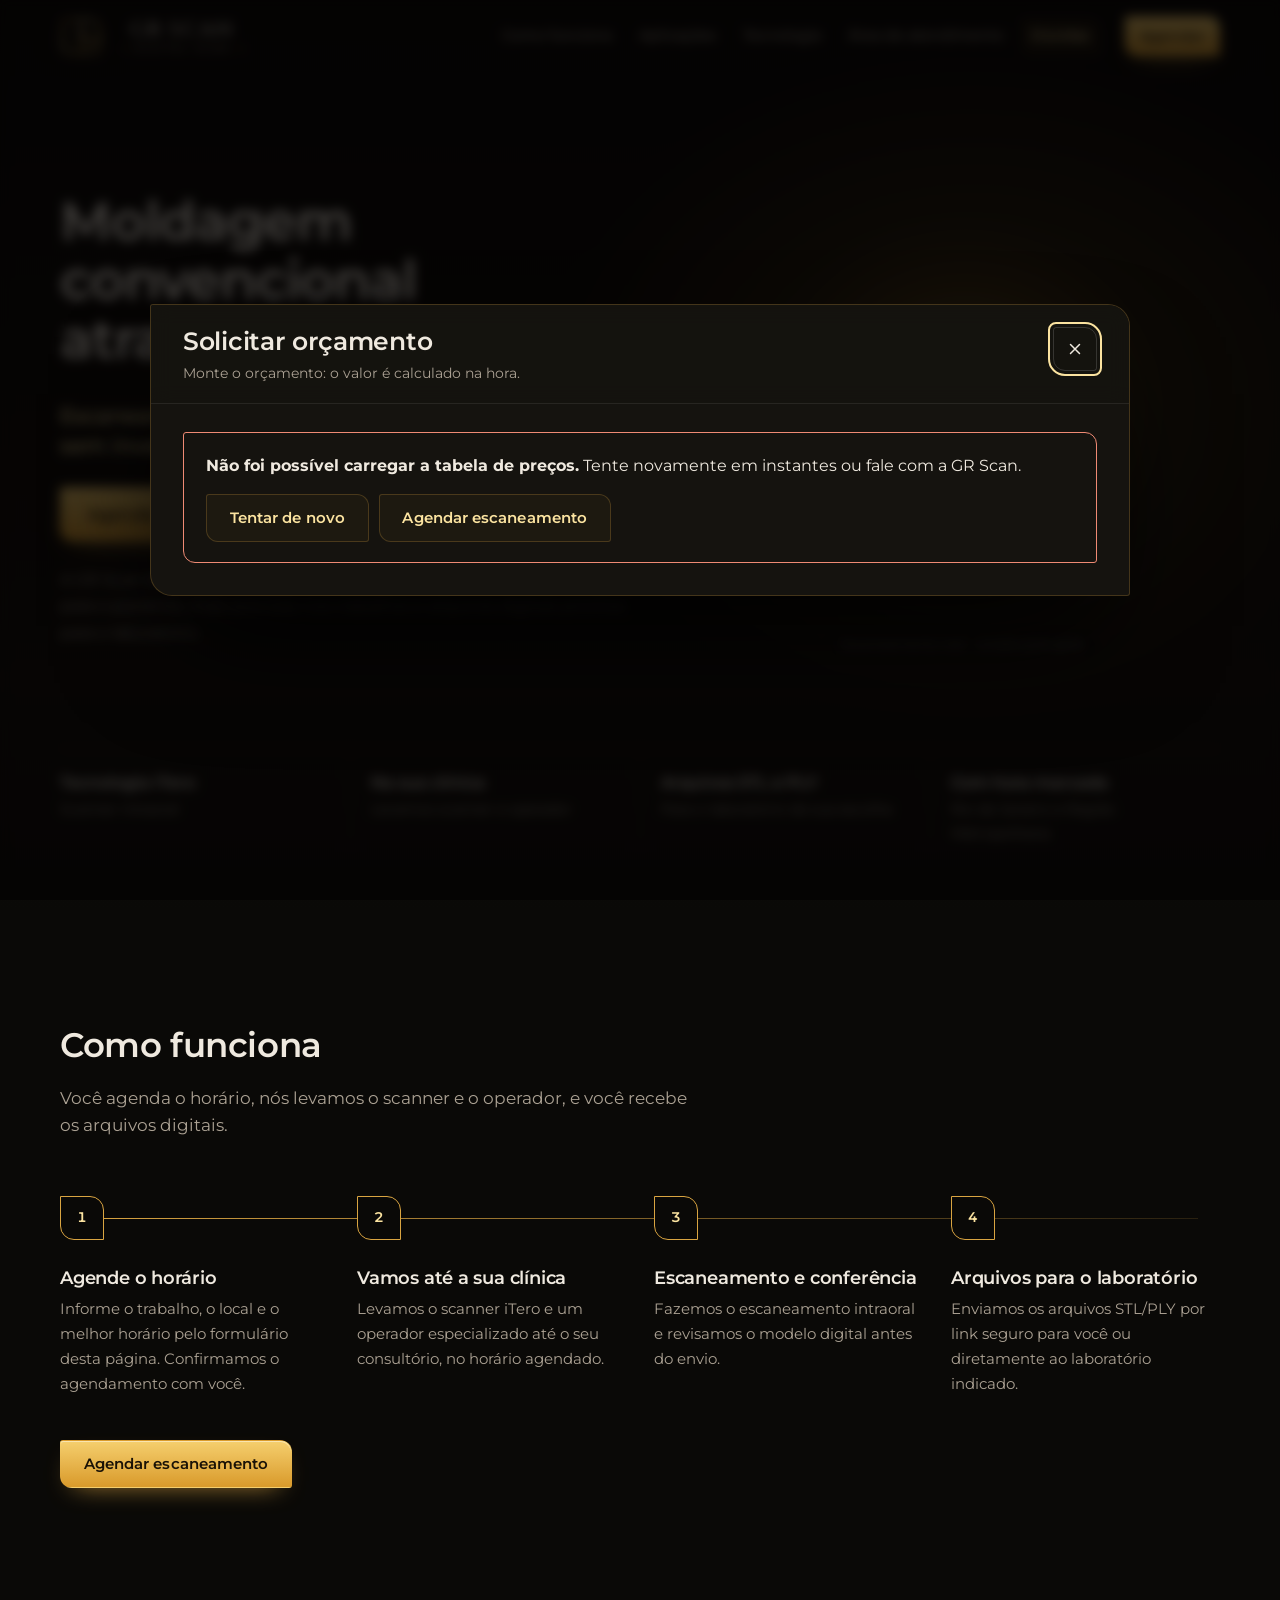
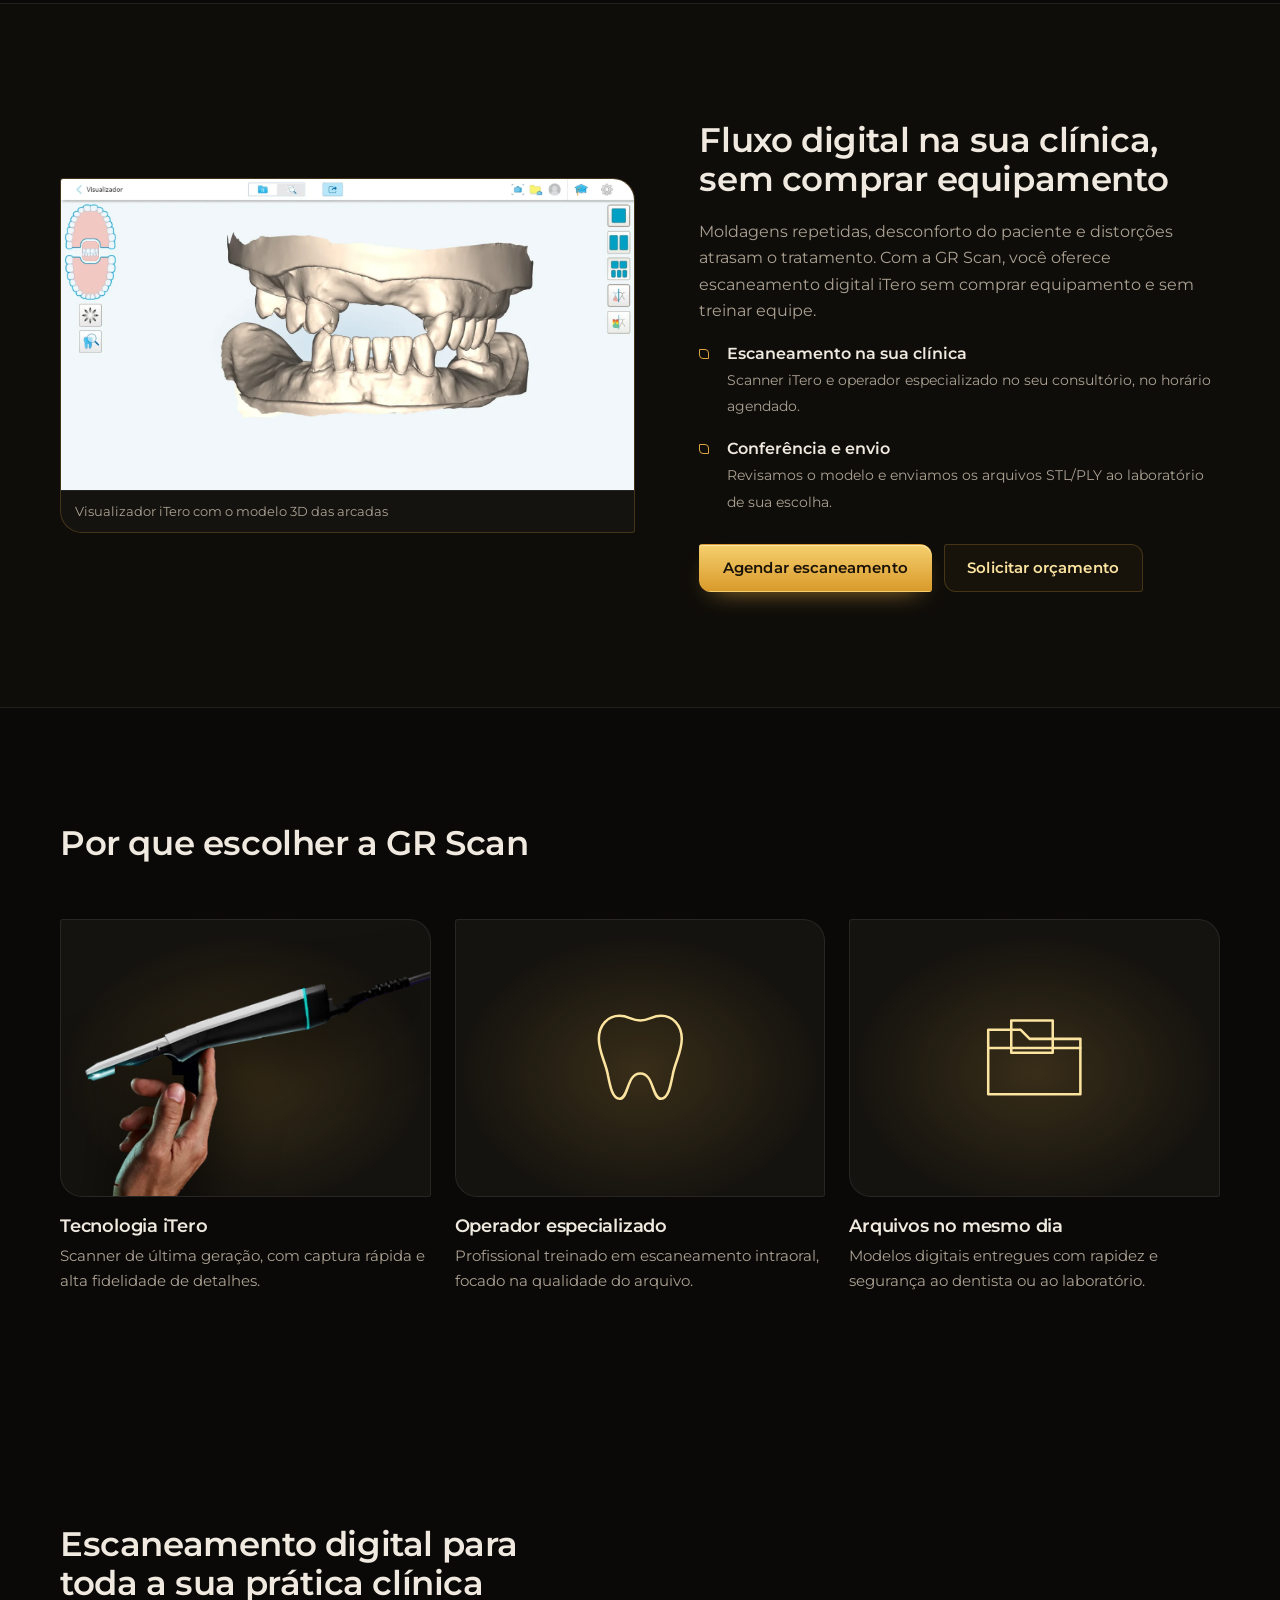
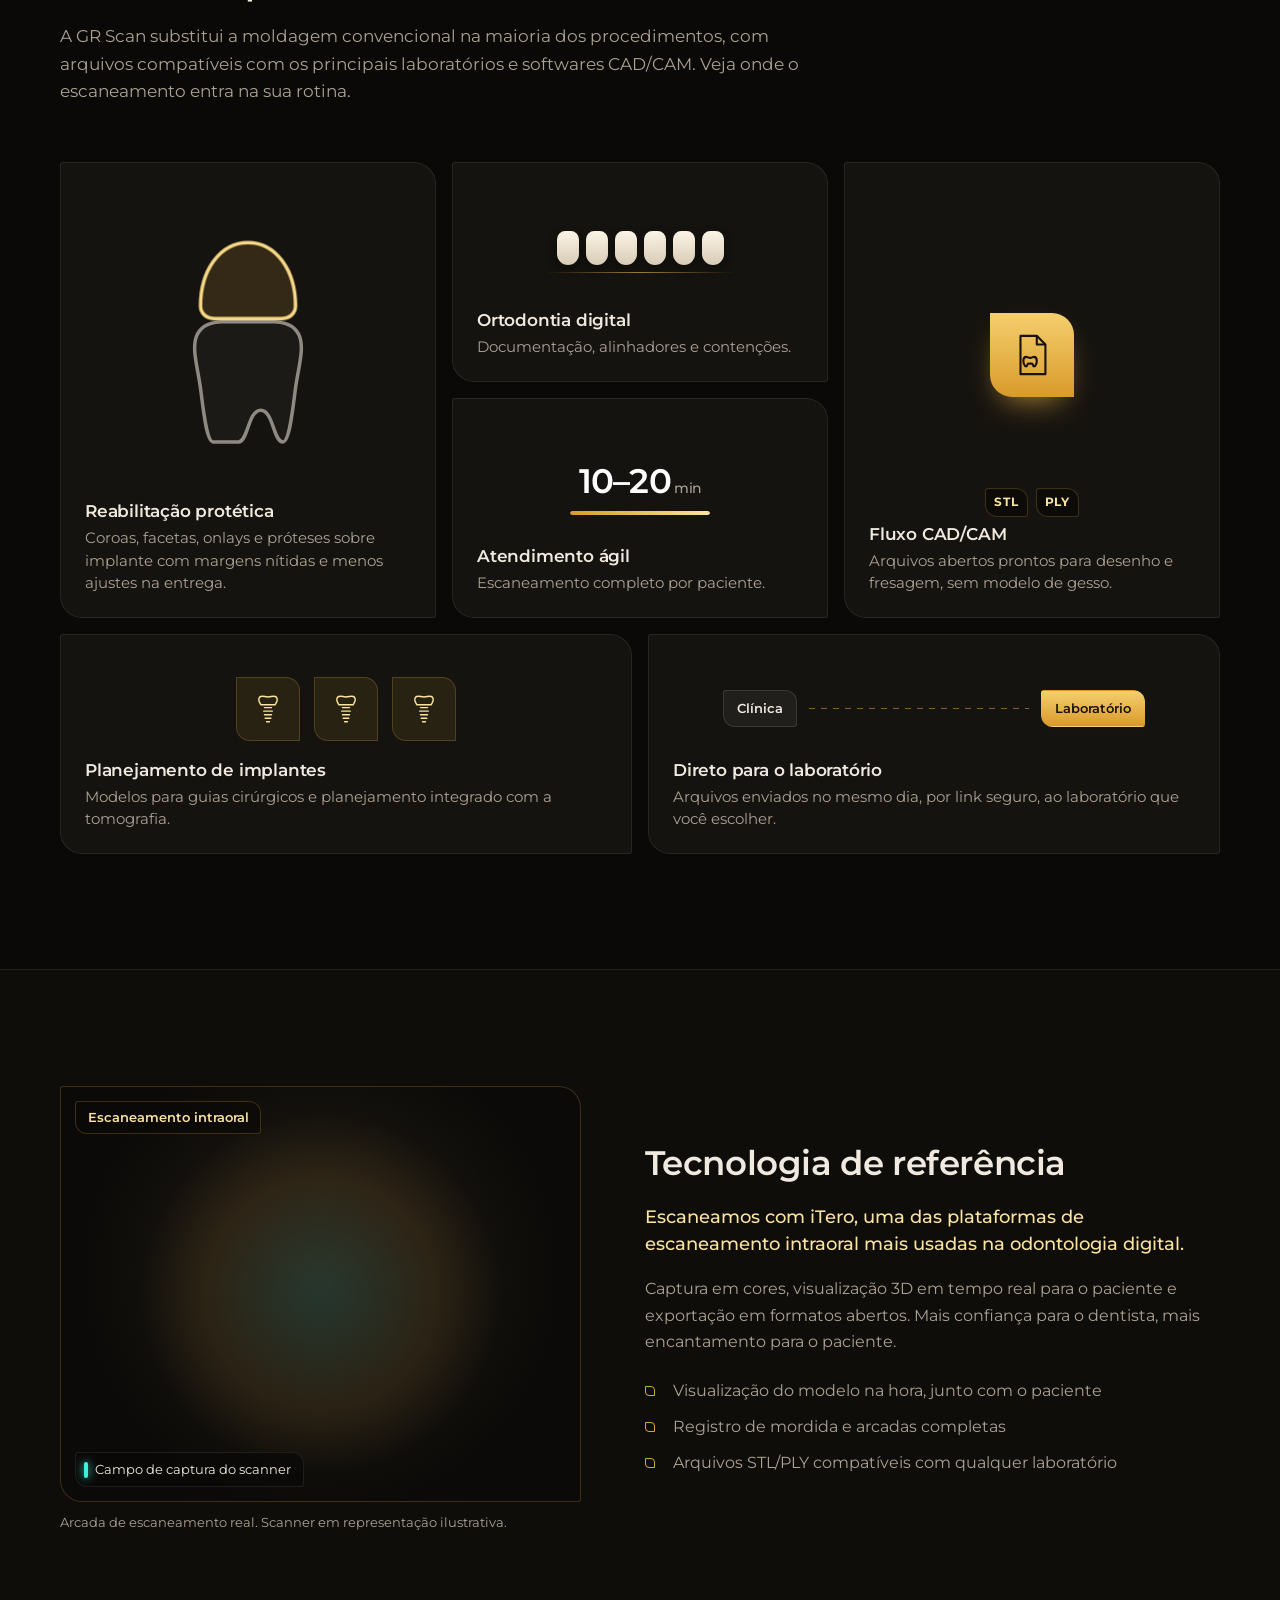
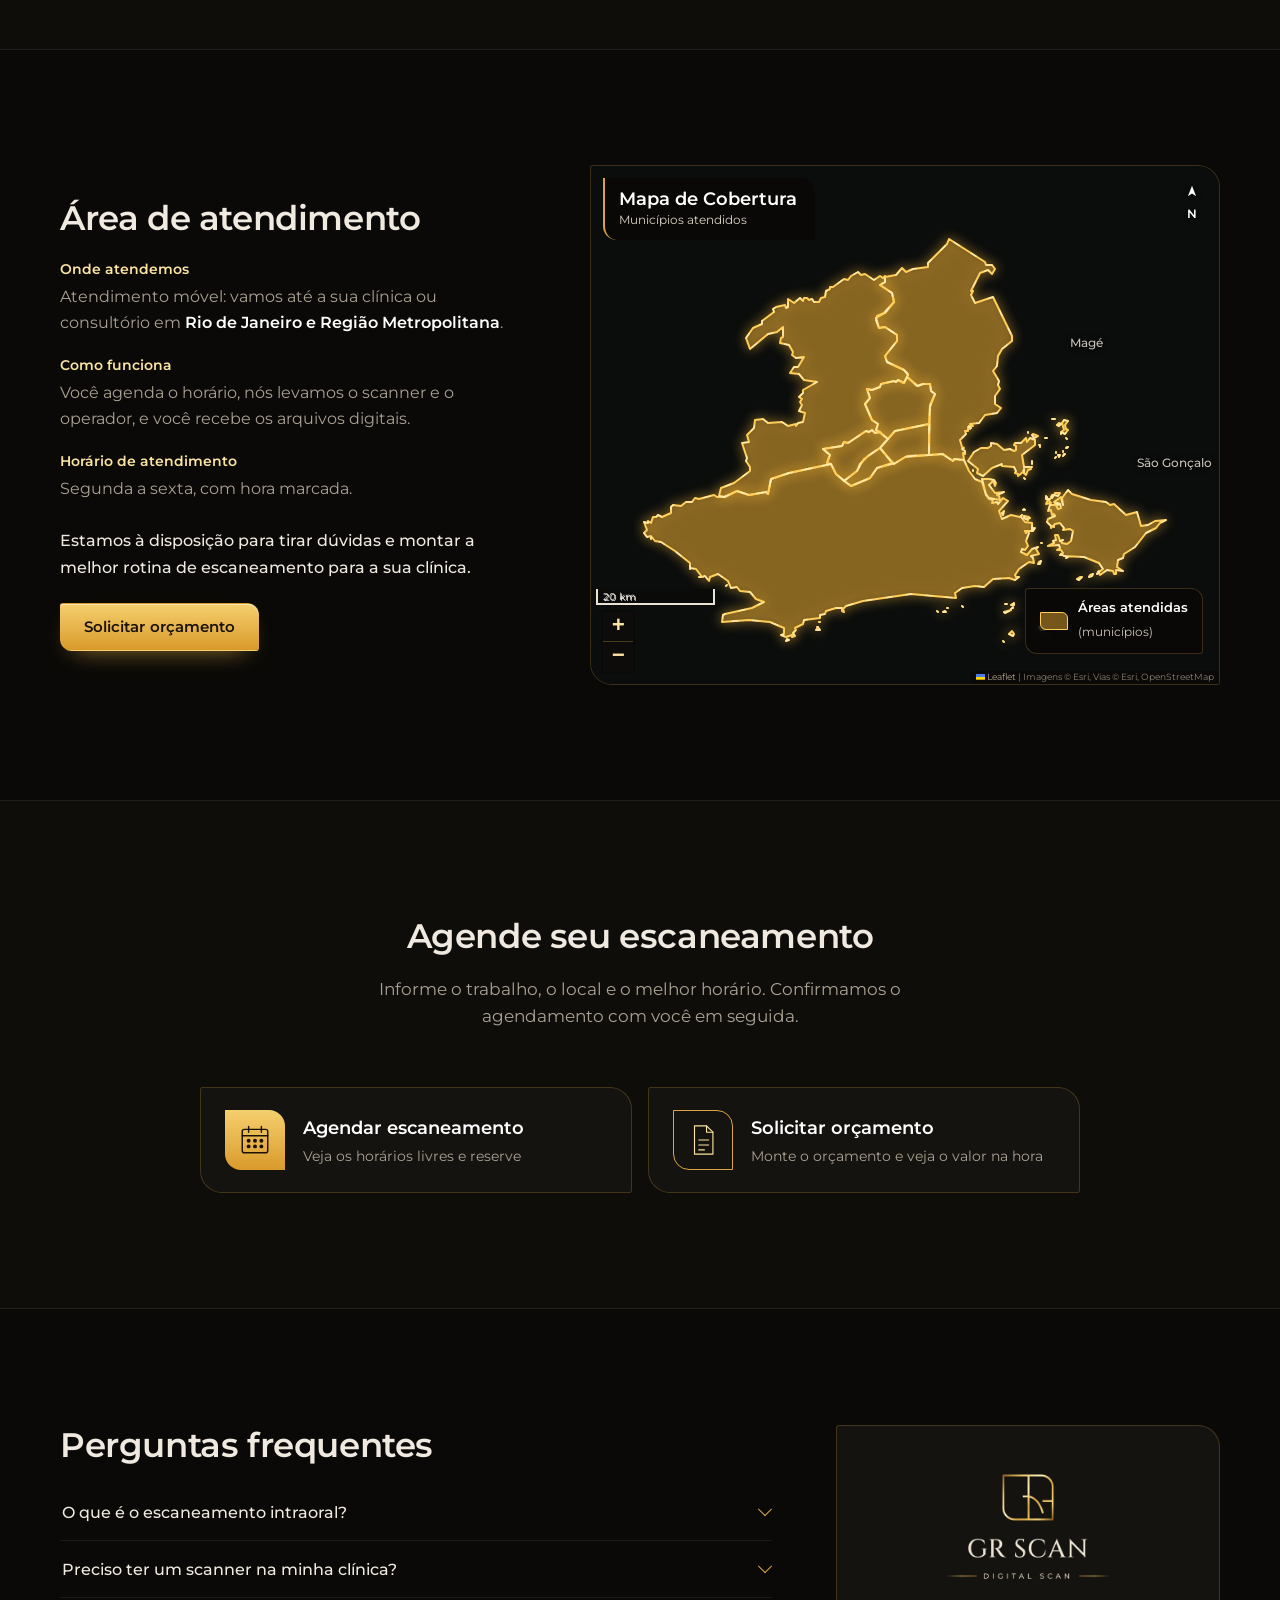
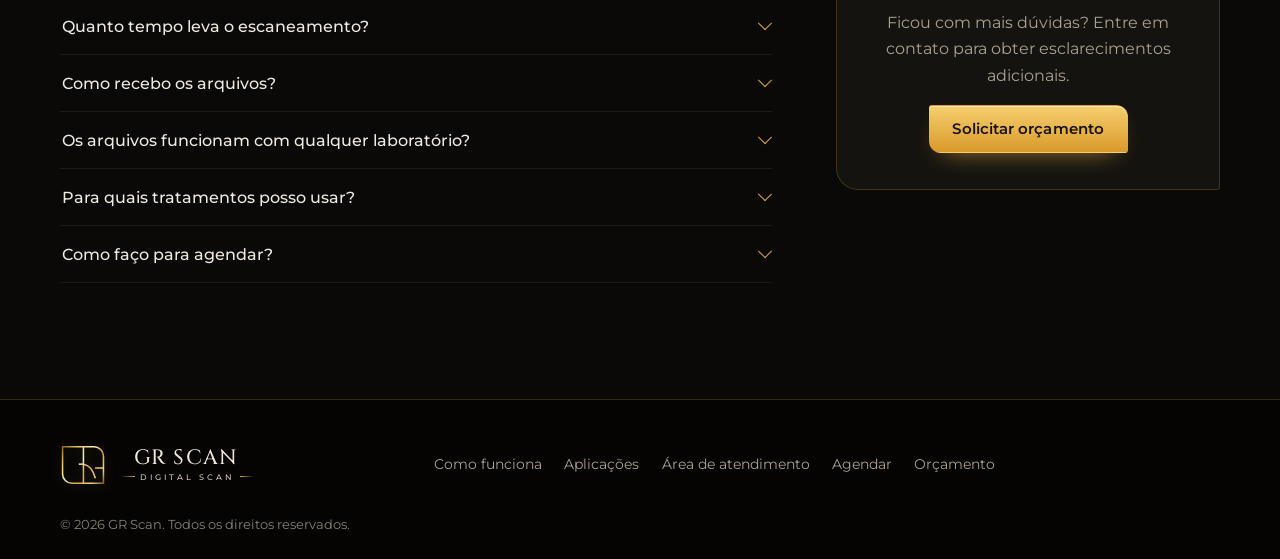
==== convite/index.html @ b7c7b3e9 "Add /convite/ link with its own WhatsApp preview image Co-Authored-By: Claude Opus 5.5 <noreply@anth" ====
<!doctype html>
<html lang="pt-BR">
<head>
  <meta charset="utf-8">
  <meta name="viewport" content="width=device-width, initial-scale=1">
  <title>Veja o valor do escaneamento iTero para a sua clínica · GR Scan</title>
  <meta name="description" content="Monte o orçamento em poucos toques. Arquivos STL/PLY direto para o seu laboratório.">
  <meta name="robots" content="noindex">
  <link rel="canonical" href="https://grscan.implantstore.com.br/">
  <!-- Prévia do link no WhatsApp e em outras redes -->
  <meta property="og:type" content="website">
  <meta property="og:locale" content="pt_BR">
  <meta property="og:site_name" content="GR Scan">
  <meta property="og:url" content="https://grscan.implantstore.com.br/convite/">
  <meta property="og:title" content="Veja o valor do escaneamento iTero para a sua clínica">
  <meta property="og:description" content="Monte o orçamento em poucos toques. Arquivos STL/PLY direto para o seu laboratório.">
  <meta property="og:image" content="https://grscan.implantstore.com.br/assets/convite-og.jpg">
  <meta property="og:image:secure_url" content="https://grscan.implantstore.com.br/assets/convite-og.jpg">
  <meta property="og:image:type" content="image/jpeg">
  <meta property="og:image:width" content="1200">
  <meta property="og:image:height" content="630">
  <meta property="og:image:alt" content="GR Scan: escaneamento intraoral iTero no seu consultório, com o valor na hora">
  <meta name="twitter:card" content="summary_large_image">
  <link rel="icon" href="../assets/favicon.svg" type="image/svg+xml">
  <style>
    body { margin: 0; min-height: 100vh; display: grid; place-items: center; background: #0a0907; color: #efe9df;
           font: 16px/1.5 Montserrat, system-ui, -apple-system, "Segoe UI", sans-serif; text-align: center; padding: 24px; }
    a { display: inline-block; margin-top: 18px; padding: 14px 24px; border-radius: 3px 18px 3px 18px; color: #1a1206;
        background: linear-gradient(180deg, #f5cf6e, #d99a2b); font-weight: 700; text-decoration: none; }
    p { margin: 0; color: #aba193; }
  </style>
  <script>
    /* Leva direto ao orçamento do site, com a região do link (se válida) e a origem "convite". */
    (function () {
      var q = new URLSearchParams(location.search), r = (q.get("r") || "").toLowerCase();
      var destino = "/?" + (/^[a-z_]{1,40}$/.test(r) ? "r=" + r + "&" : "") + "origem=convite#orcamento";
      location.replace(destino);
    })();
  </script>
</head>
<body>
  <main>
    <img src="../assets/logo.svg" alt="GR Scan" width="64" height="58">
    <p>Abrindo o orçamento da GR Scan…</p>
    <a href="/?origem=convite#orcamento">Ver o valor para a minha clínica</a>
  </main>
</body>
</html>
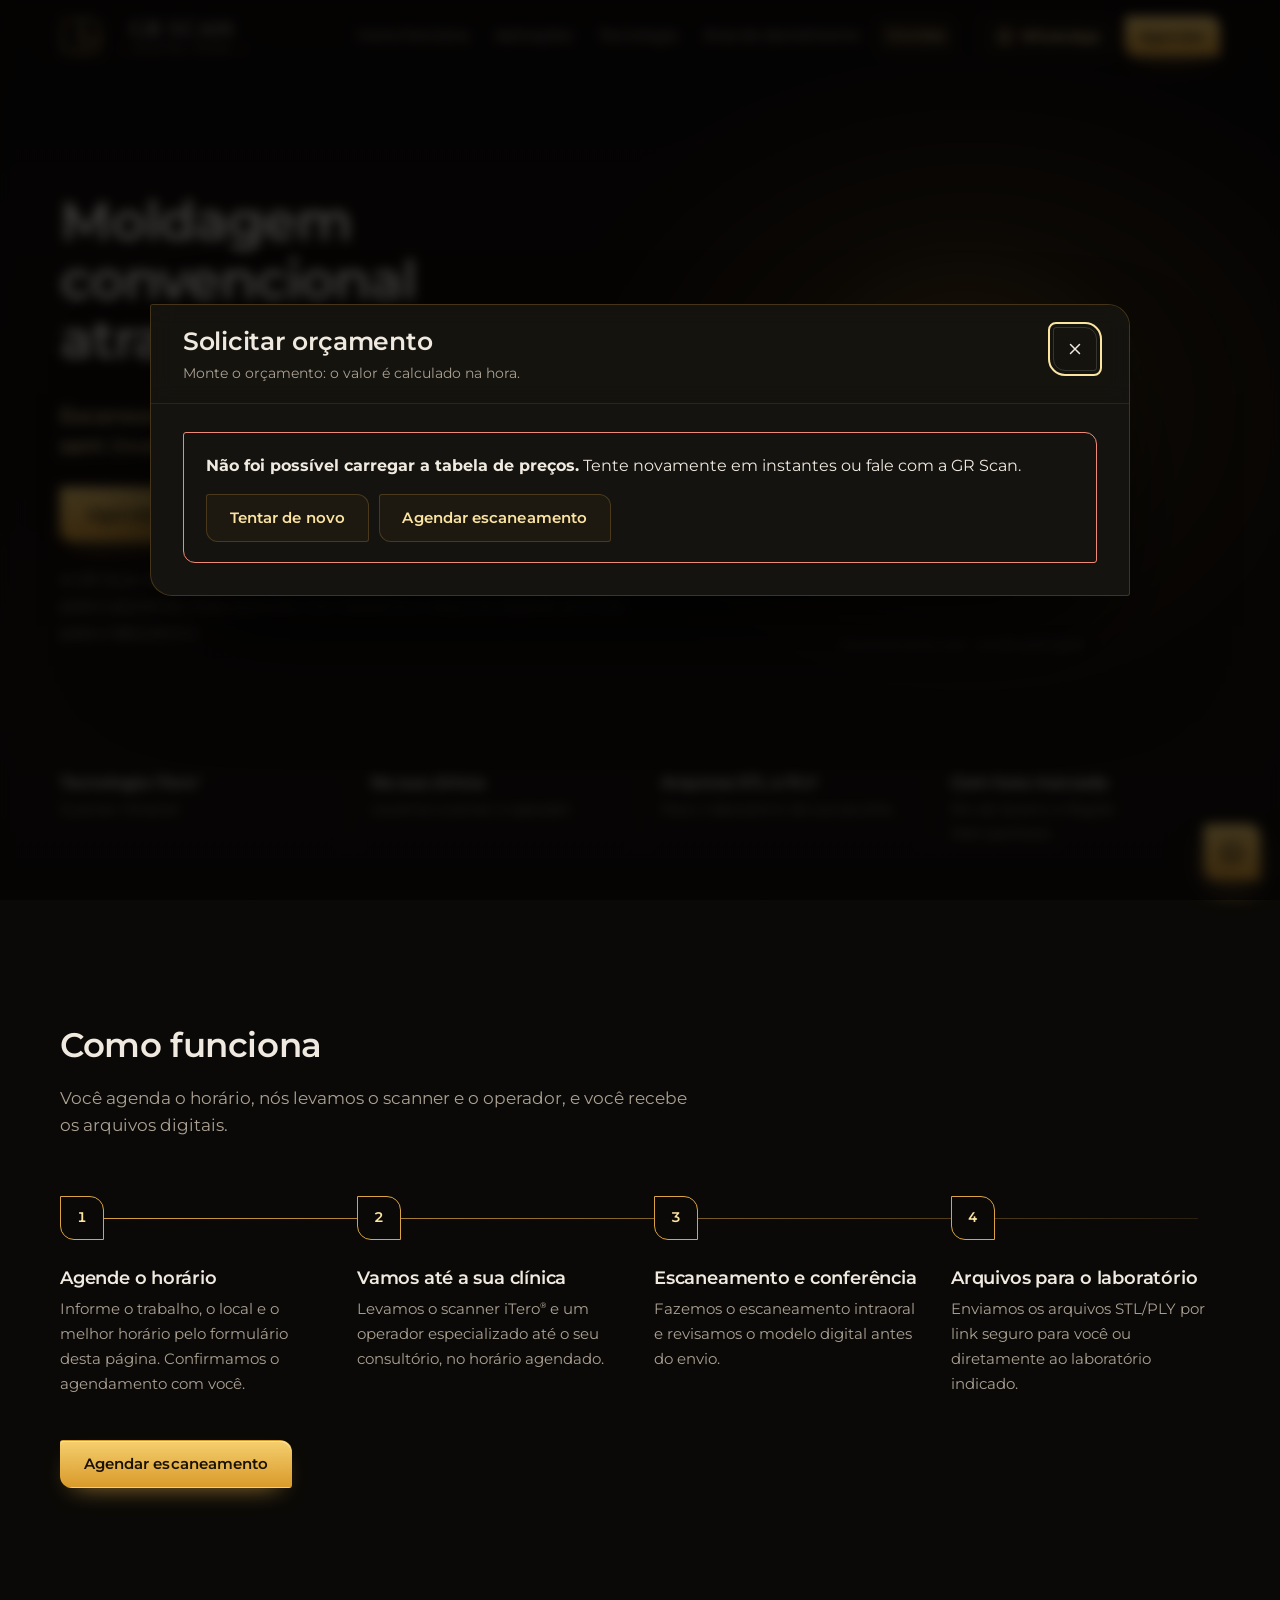
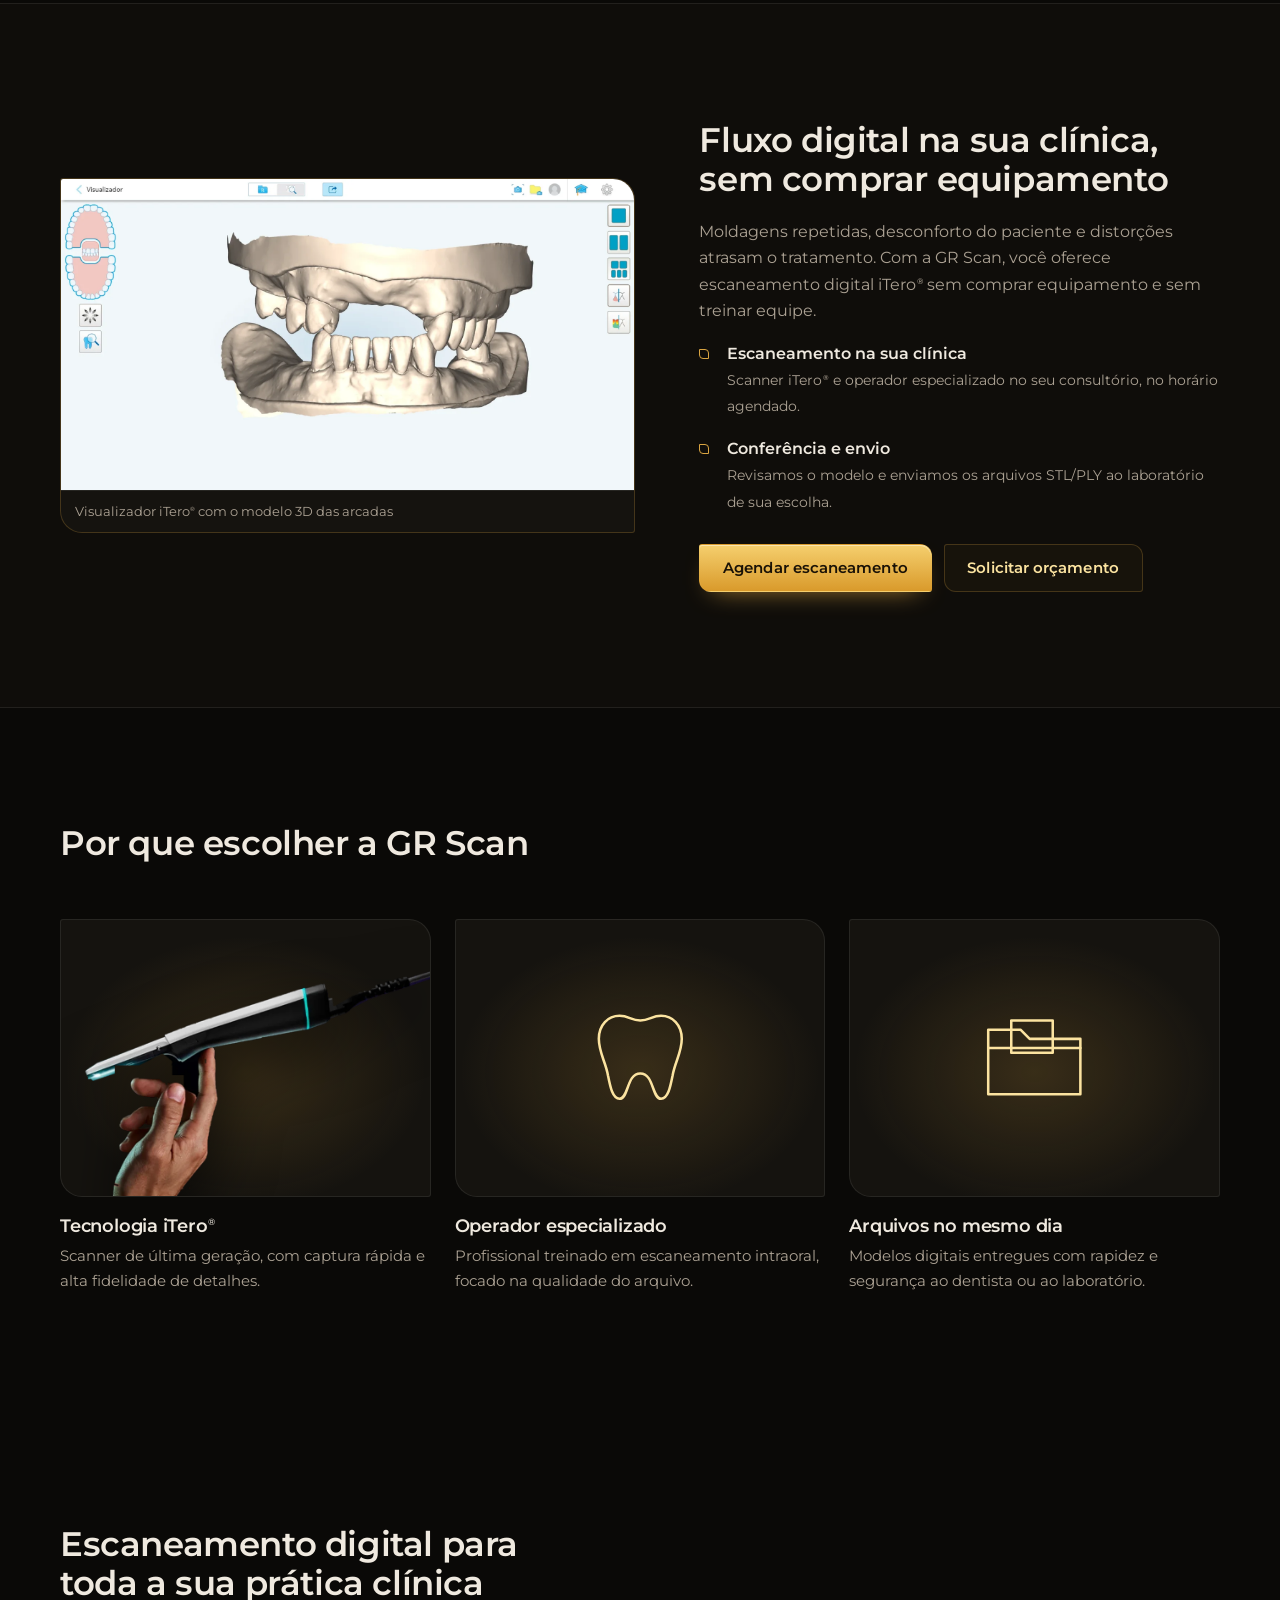
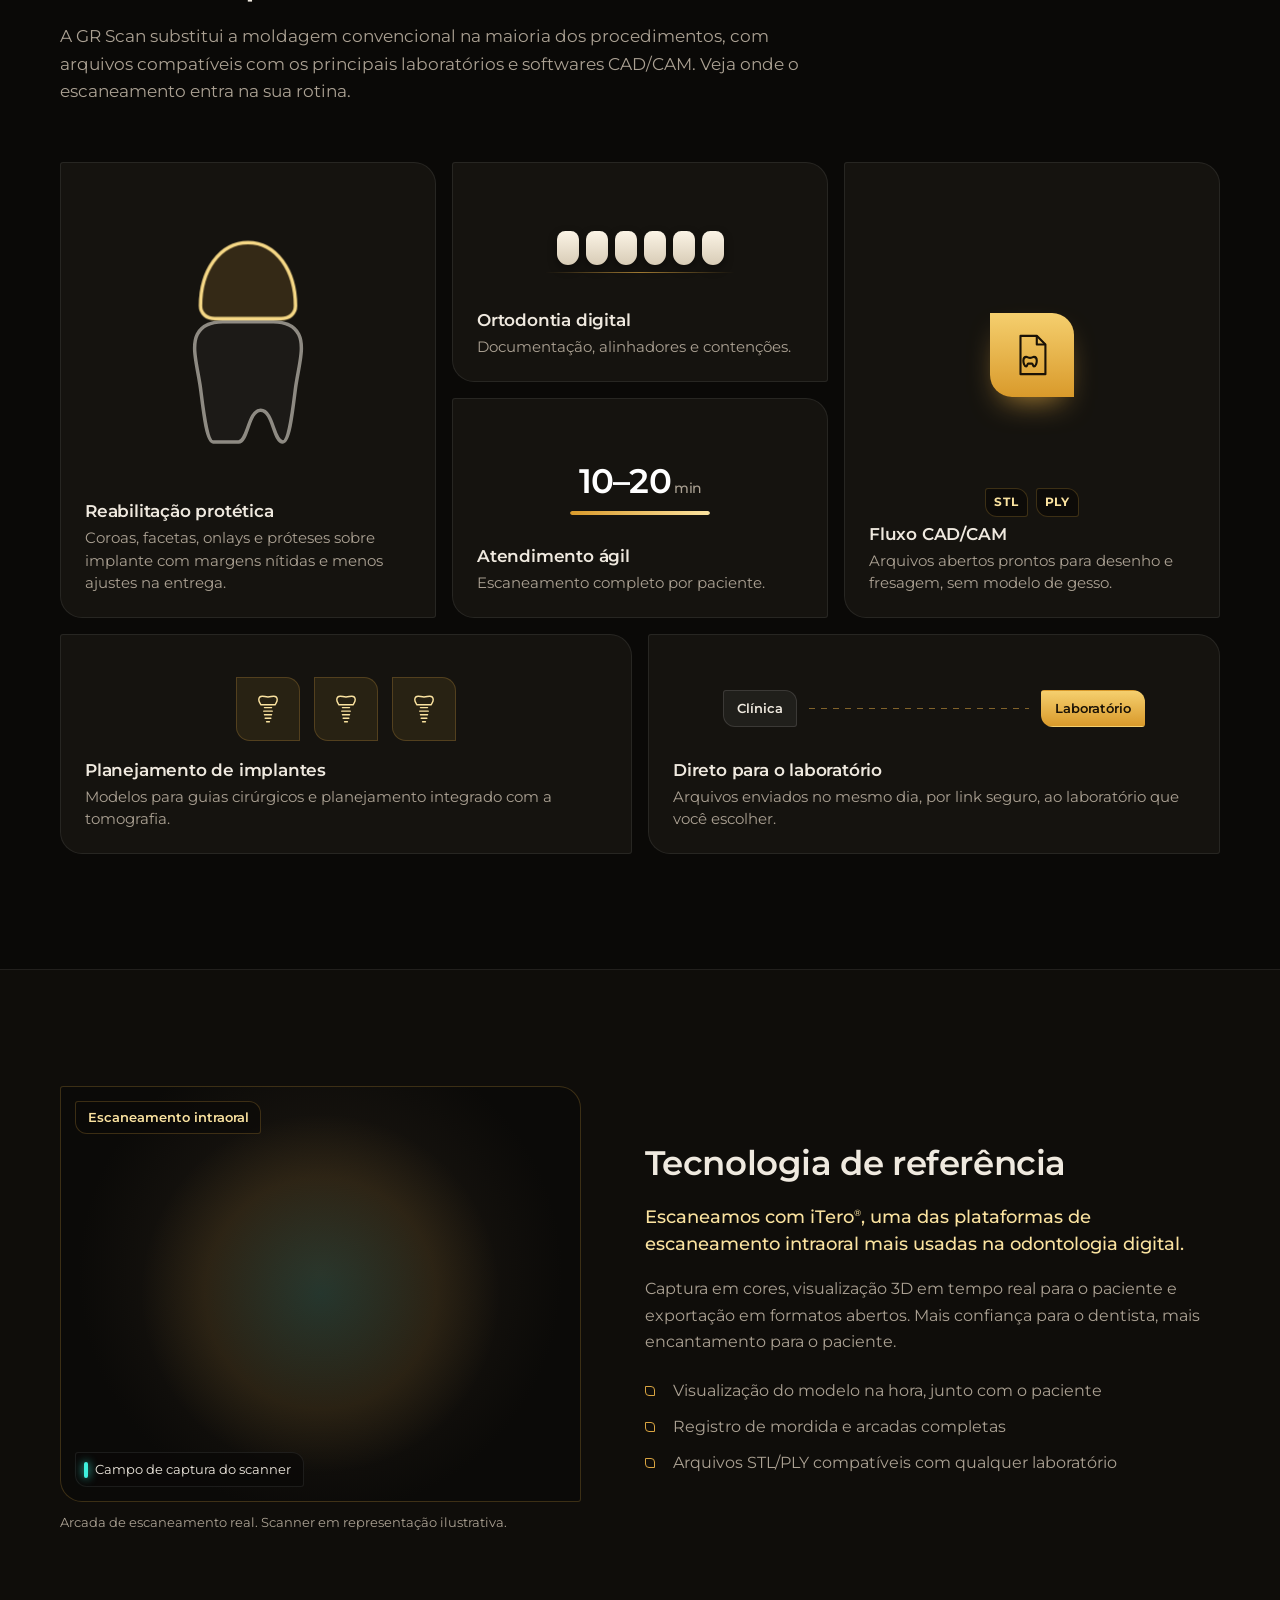
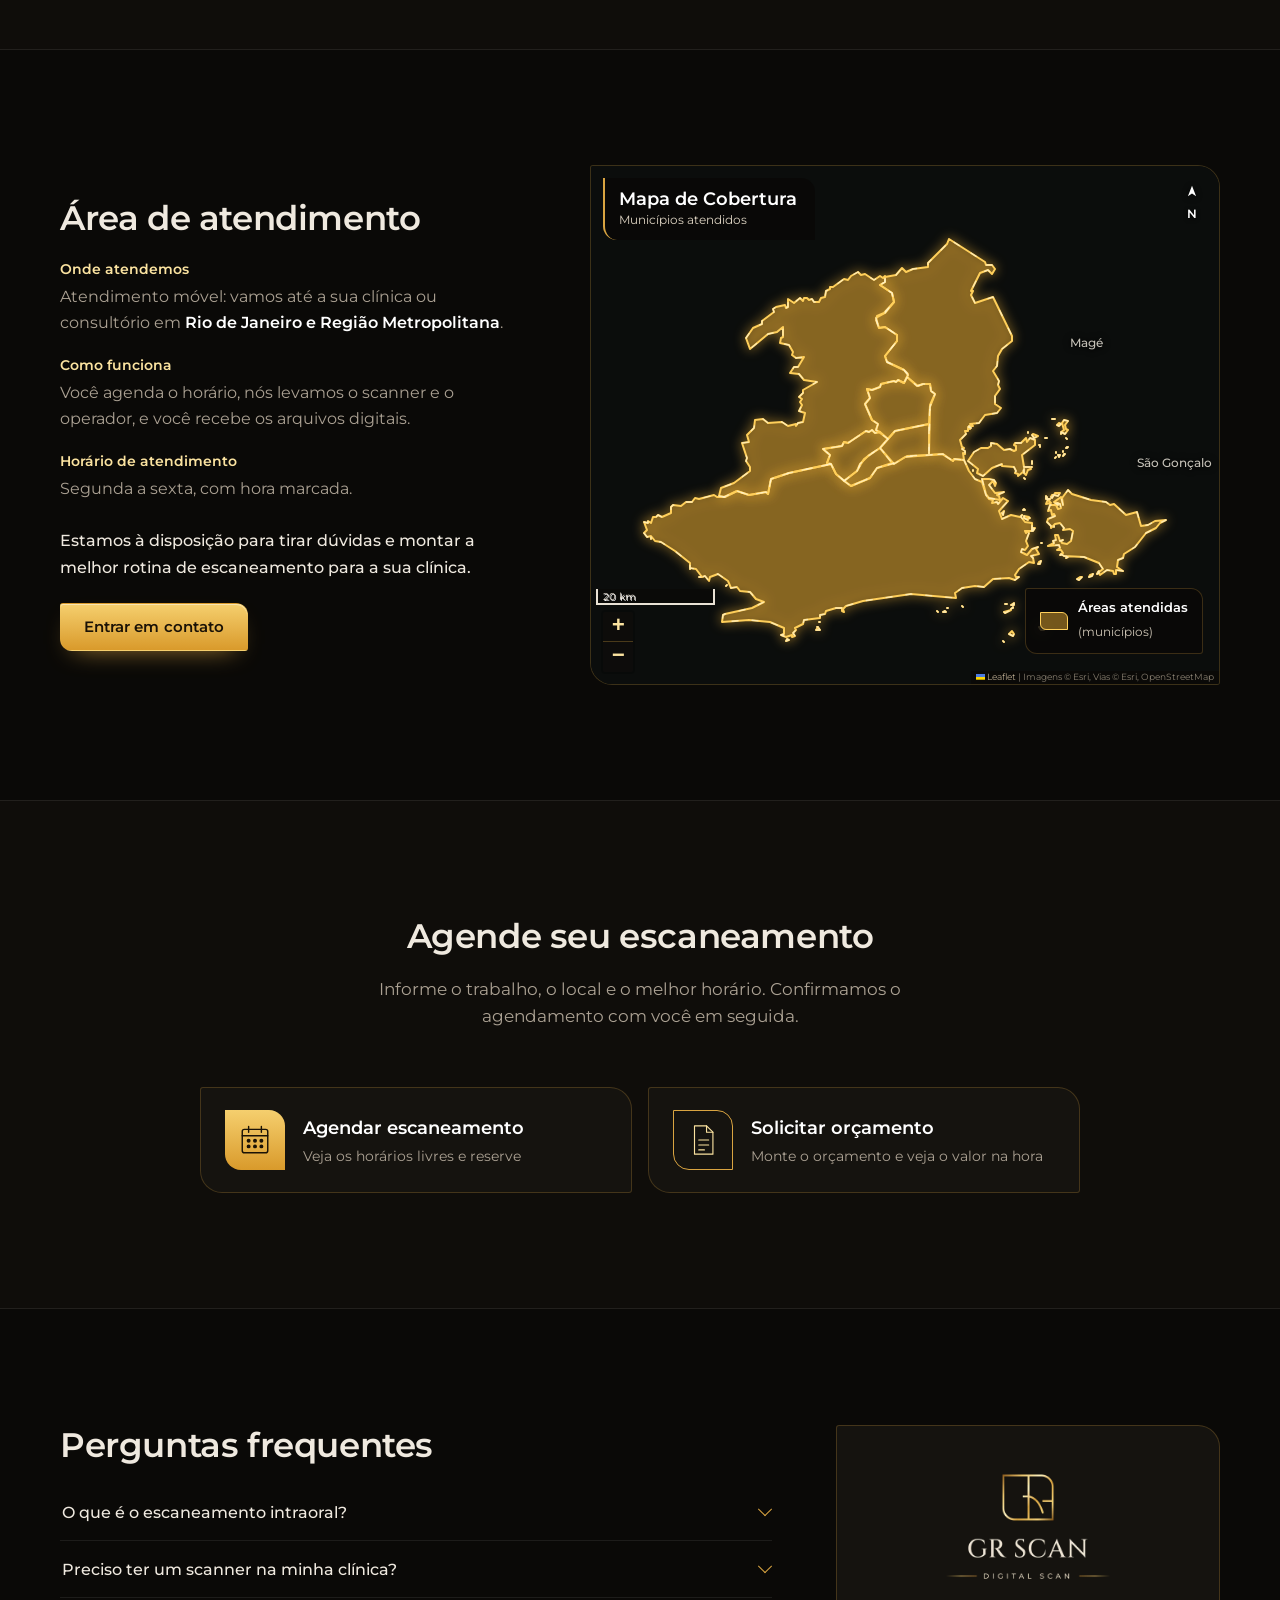
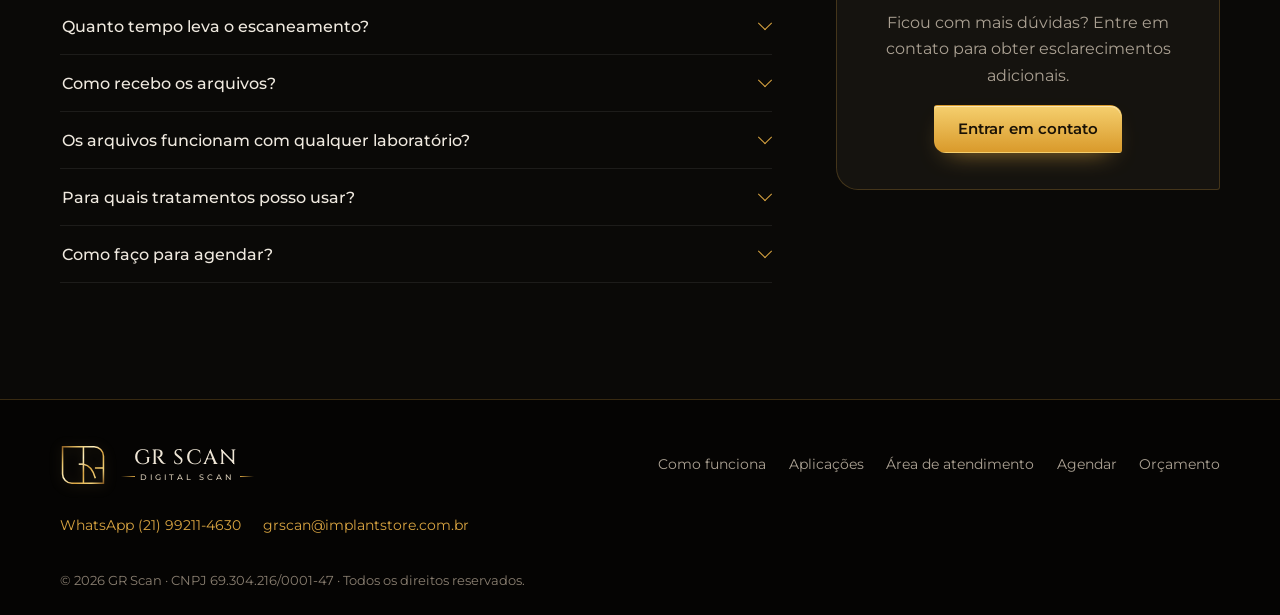
==== commit c609919f: "Add the registered trademark sign to every iTero and Align mention Co-Authored-By: Claude Opus 5.5 <" ====
--- a/convite/index.html
+++ b/convite/index.html
@@ -3,7 +3,7 @@
 <head>
   <meta charset="utf-8">
   <meta name="viewport" content="width=device-width, initial-scale=1">
-  <title>Veja o valor do escaneamento iTero para a sua clínica · GR Scan</title>
+  <title>Veja o valor do escaneamento iTero® para a sua clínica · GR Scan</title>
   <meta name="description" content="Monte o orçamento em poucos toques. Arquivos STL/PLY direto para o seu laboratório.">
   <meta name="robots" content="noindex">
   <link rel="canonical" href="https://grscan.implantstore.com.br/">
@@ -12,14 +12,14 @@
   <meta property="og:locale" content="pt_BR">
   <meta property="og:site_name" content="GR Scan">
   <meta property="og:url" content="https://grscan.implantstore.com.br/convite/">
-  <meta property="og:title" content="Veja o valor do escaneamento iTero para a sua clínica">
+  <meta property="og:title" content="Veja o valor do escaneamento iTero® para a sua clínica">
   <meta property="og:description" content="Monte o orçamento em poucos toques. Arquivos STL/PLY direto para o seu laboratório.">
   <meta property="og:image" content="https://grscan.implantstore.com.br/assets/convite-og.jpg">
   <meta property="og:image:secure_url" content="https://grscan.implantstore.com.br/assets/convite-og.jpg">
   <meta property="og:image:type" content="image/jpeg">
   <meta property="og:image:width" content="1200">
   <meta property="og:image:height" content="630">
-  <meta property="og:image:alt" content="GR Scan: escaneamento intraoral iTero no seu consultório, com o valor na hora">
+  <meta property="og:image:alt" content="GR Scan: escaneamento intraoral iTero® no seu consultório, com o valor na hora">
   <meta name="twitter:card" content="summary_large_image">
   <link rel="icon" href="../assets/favicon.svg" type="image/svg+xml">
   <style>
